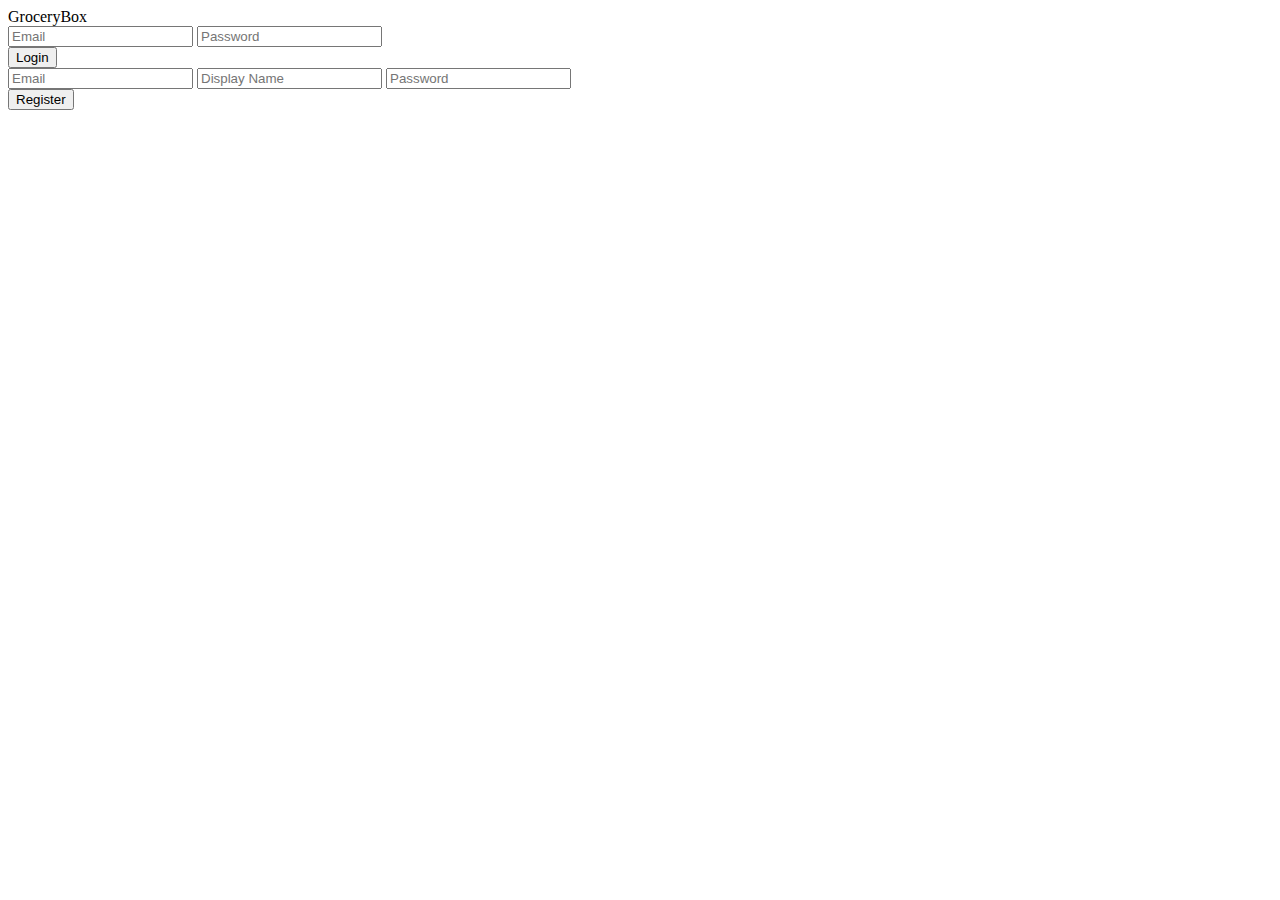
==== public/login.html @ 2fb4c14b "Initial Commit" ====
<!doctype html>
<head>
<link rel="stylesheet" href="style.css">
<title>GroceryBox</title>
    <script src='https://cdn.firebase.com/js/client/2.2.1/firebase.js'></script>
    <script src='js/source.js'></script>
    <meta name="viewport" content="width=device-width, initial-scale=1">
</head>

<body>
<header>
GroceryBox
</header>

<div class="loginPageContainer">
<div class="loginContainer">

  <input class="loginField" id="loginEmail" type="text" placeholder="Email"/>
  <input class="loginField" id="loginPass" type="password" placeholder="Password"/><br>
  <button class="loginBtn">Login</button>
</div>


</div>


<div id="registerPage">
<div class="loginContainer2">

  <input class="registerField" id="regEmail" type="text" placeholder="Email"/>
  <input class="registerField" id="regName" type="text" placeholder="Display Name"/>
  <input class="registerField" id="regPass" type="password" placeholder="Password"/><br>
  <button class="registerBtn">Register</button>
</div>
</div>

<script src="js/login.js"></script>


</body>


</html>
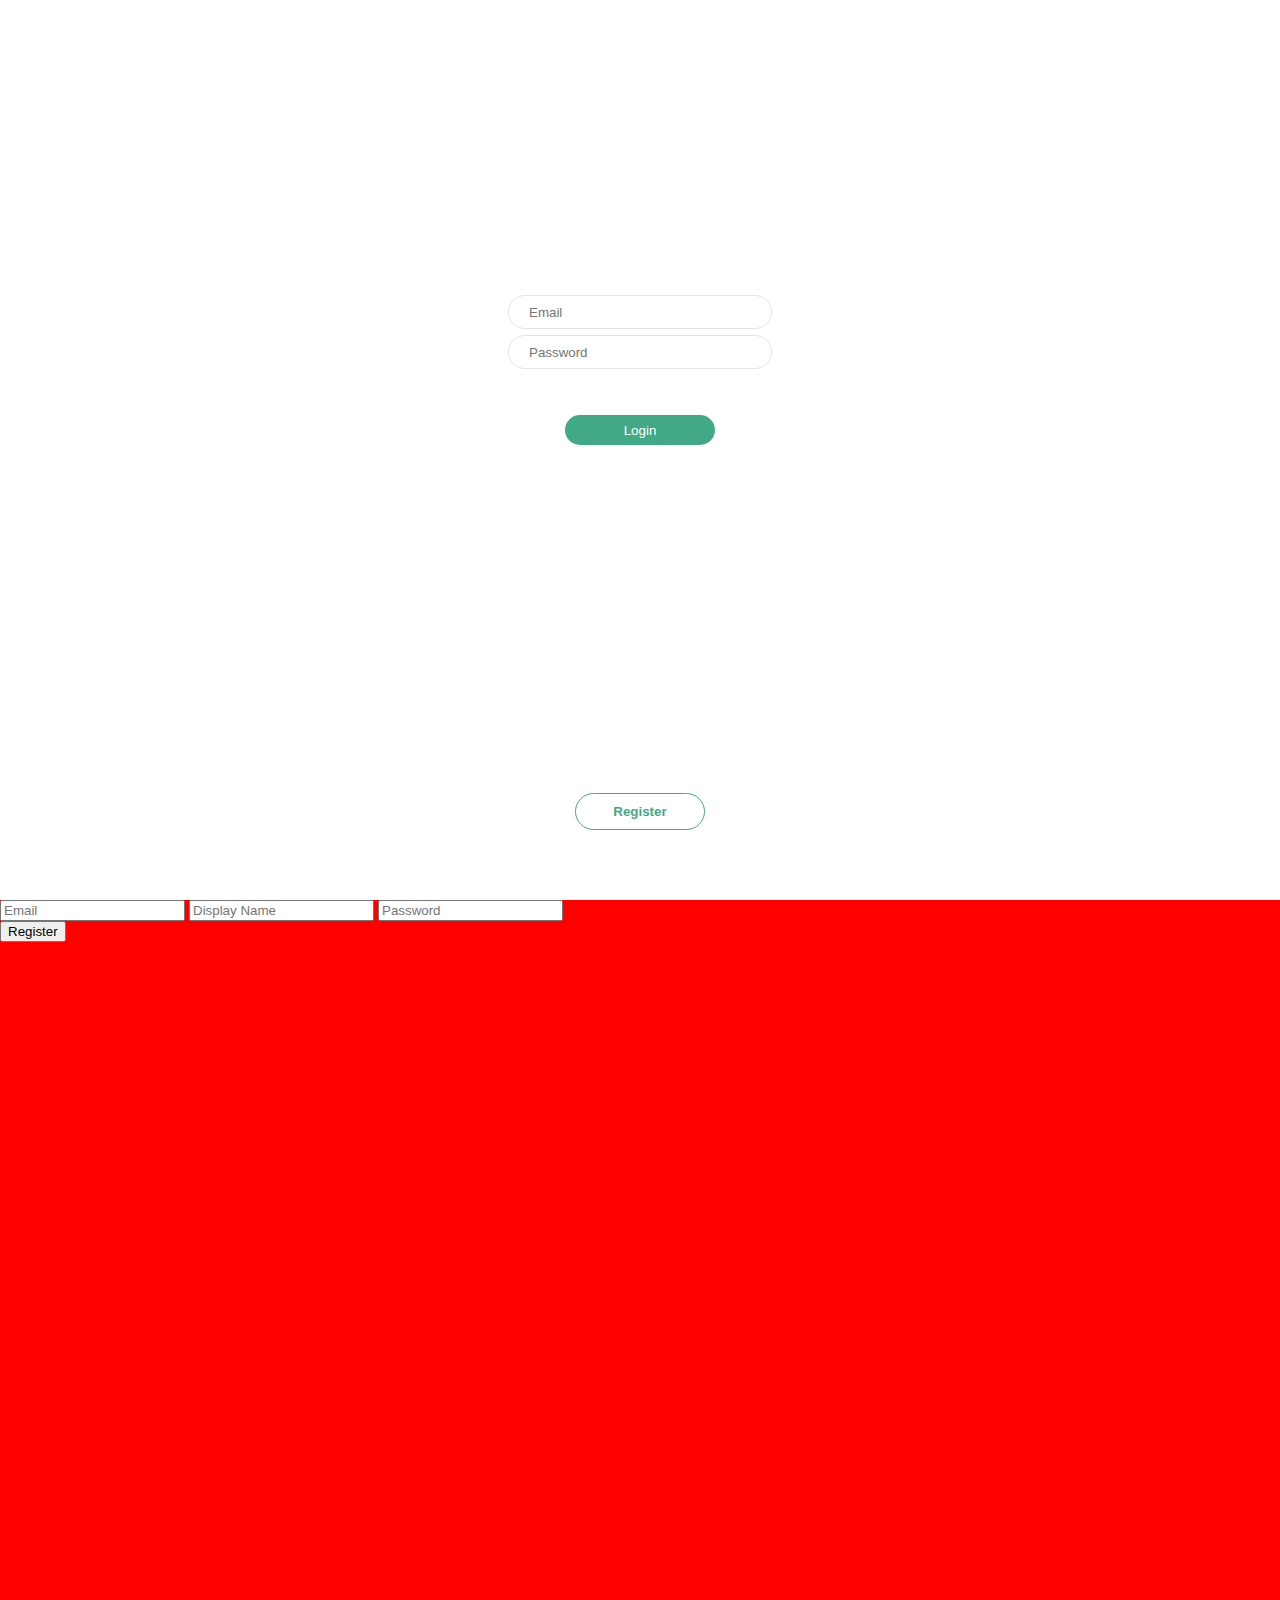
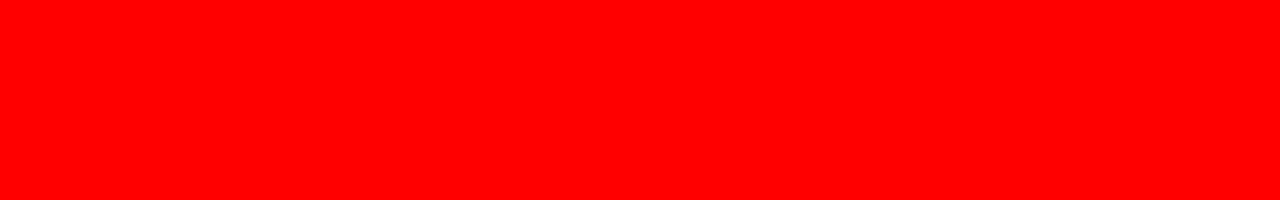
==== commit 4c5be3c8: "styled login form" ====
--- a/public/login.html
+++ b/public/login.html
@@ -1,7 +1,7 @@
 <!doctype html>
 <head>
-<link rel="stylesheet" href="style.css">
 <title>GroceryBox</title>
+<link rel="stylesheet" type="text/css" href="css/loginStyle.css">
     <script src='https://cdn.firebase.com/js/client/2.2.1/firebase.js'></script>
     <script src='js/source.js'></script>
     <meta name="viewport" content="width=device-width, initial-scale=1">
@@ -9,22 +9,23 @@
 
 <body>
 <header>
-GroceryBox
+
 </header>
 
 <div class="loginPageContainer">
 <div class="loginContainer">
 
-  <input class="loginField" id="loginEmail" type="text" placeholder="Email"/>
+  <input class="loginField" id="loginEmail" type="text" placeholder="Email"/><br>
   <input class="loginField" id="loginPass" type="password" placeholder="Password"/><br>
   <button class="loginBtn">Login</button>
 </div>
-
+<button id="registerSectionButton">Register</button>
 
 </div>
 
 
-<div id="registerPage">
+
+<div class="registerSection">
 <div class="loginContainer2">
 
   <input class="registerField" id="regEmail" type="text" placeholder="Email"/>
--- a/public/css/loginStyle.css
+++ b/public/css/loginStyle.css
@@ -0,0 +1,190 @@
+
+
+html, body
+{
+	margin:0px;
+	padding:0px;
+}
+
+.loginPageContainer
+{
+	width:100%;
+	height:100vh;
+	background-image:url('../img/pattern.png');
+}
+
+
+
+		.loginContainer {
+    width: 20%;
+    background-color: white;
+    position: absolute;
+    left: 0px;
+    height: 250px;
+    border-radius: 8px;
+    top: 40%;
+    right: 0px;
+    margin-left: auto;
+    margin-right: auto;
+    margin-top: -115px;
+    padding: 30px;
+}
+
+
+
+input#loginEmail {
+    width: 240px;
+    height: 30px;
+    border-radius: 16px;
+    padding-left: 20px;
+    position: absolute;
+    left: 0px;
+    right: 0px;
+    margin-left: auto;
+    margin-right: auto;
+    outline:none;
+    top: 50px;
+    border: 1px solid #e5e5e5;
+}
+
+
+input#loginPass {
+	    width: 240px;
+    height: 30px;
+    border-radius: 16px;
+    padding-left: 20px;
+    position: absolute;
+    left: 0px;
+    right: 0px;
+    margin-left: auto;
+    outline:none;
+    margin-right: auto;
+    top: 90px;
+    border: 1px solid #e5e5e5;
+}
+
+
+.registerSection
+{
+	width:100%;
+	height:100vh;
+	background-color:red;
+}
+
+
+		#registerSectionButton
+		{
+    width: 130px;
+    height: 37px;
+    /* background-color: #42a986; */
+    position: absolute;
+    left: 0px;
+    right: 0px;
+    margin-left: auto;
+    /* margin-top: 20px; */
+    border: 1px solid #42a986 !important;
+    /* color: white; */
+    /* top: 20px; */
+    margin-right: auto;
+    bottom: 70px;
+    border-radius: 200px;
+    border: none;
+    background: none;
+    outline: none;
+    font-weight: bold;
+    color: #42a986;
+		}
+
+
+		.loginContainer {
+		    height: 250px;
+		    width: 370px;
+		    padding: 0px;
+		}
+
+		button.loginBtn {
+    width: 150px;
+    height: 30px;
+    position: absolute;
+    bottom: 50px;
+    left: 0px;
+    right: 0px;
+    margin-left: auto;
+    margin-right: auto;
+    color: white;
+    background-color: #42a986;
+    border: none;
+    border-radius: 40px;
+    outline:none;
+}
+
+		@media only screen and (max-width:700px)
+		{
+
+
+
+			.registerSection
+			{
+				background-color:blue;
+			}
+
+				.loginContainer
+				{
+					width:100%;
+				}
+
+				input#loginEmail {
+			    width: 50%;
+			    height: 40px;
+			    border: 1px solid #e5e5e5;
+			    border-radius: 26px;
+			    padding-left: 30px;
+			    /* text-align: center; */
+			    padding-top: 4px;
+			    margin-top: 30px;
+			    top:0;
+			    outline: none;
+			    position: absolute;
+			    /* margin: 0 auto; */
+			    left: 0px;
+			    right: 0px;
+			    margin-left: auto;
+			    margin-right: auto;
+			}
+
+
+			input#loginPass {
+			    width: 50%;
+			    height: 40px;
+			    border: 1px solid #e5e5e5;
+			    top: 30px;
+			    border-radius: 26px;
+			    padding-left: 30px;
+			    /* text-align: center; */
+			    padding-top: 4px;
+			    margin-top: 70px;
+			    outline: none;
+			    position: absolute;
+			    /* margin: 0 auto; */
+			    left: 0px;
+			    right: 0px;
+			    margin-left: auto;
+			    margin-right: auto;
+
+				}
+
+				button.loginBtn {
+			    position: absolute;
+			    bottom: 30px;
+			    text-align: center;
+			    width: 30%;
+			    border: none;
+			    left: 0px;
+			    right: 0px;
+			    margin-left: auto;
+			    margin-right: auto;
+			    height: 35px;
+			}
+
+
+		}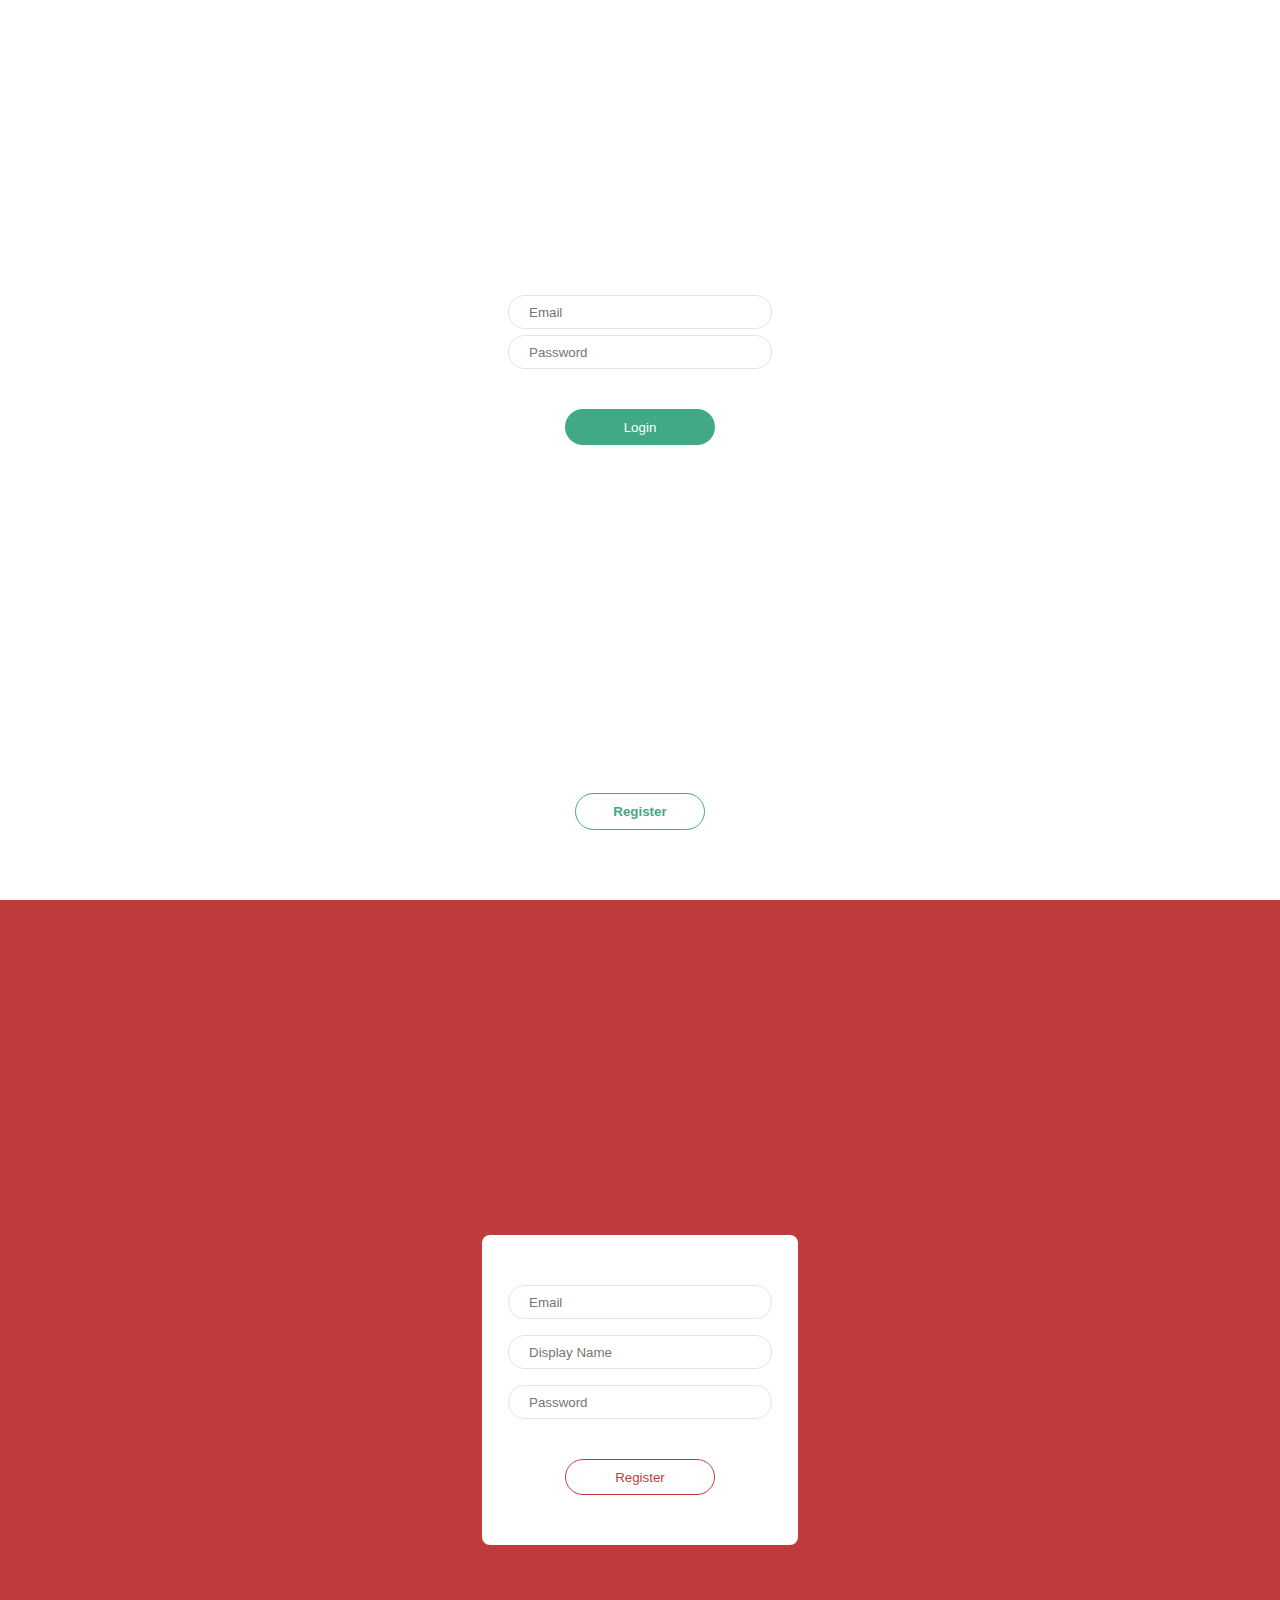
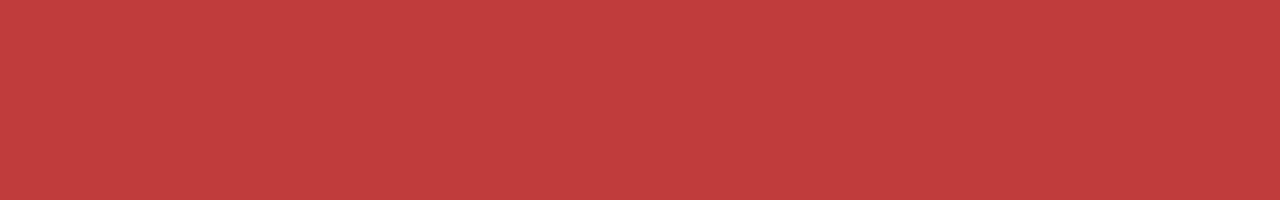
==== commit 488cdf0d: "styled and animated register section of login page" ====
--- a/public/login.html
+++ b/public/login.html
@@ -17,6 +17,7 @@
 
   <input class="loginField" id="loginEmail" type="text" placeholder="Email"/><br>
   <input class="loginField" id="loginPass" type="password" placeholder="Password"/><br>
+  <div id="validationMessage"></div>
   <button class="loginBtn">Login</button>
 </div>
 <button id="registerSectionButton">Register</button>
@@ -26,11 +27,12 @@
 
 
 <div class="registerSection">
-<div class="loginContainer2">
+<div class="registerContainer">
 
   <input class="registerField" id="regEmail" type="text" placeholder="Email"/>
   <input class="registerField" id="regName" type="text" placeholder="Display Name"/>
   <input class="registerField" id="regPass" type="password" placeholder="Password"/><br>
+  <div id="validationMessageReg"></div>
   <button class="registerBtn">Register</button>
 </div>
 </div>
--- a/public/css/loginStyle.css
+++ b/public/css/loginStyle.css
@@ -68,7 +68,7 @@
 {
 	width:100%;
 	height:100vh;
-	background-color:red;
+	background-color: #c03c3c;
 }
 
 
@@ -104,7 +104,7 @@
 
 		button.loginBtn {
     width: 150px;
-    height: 30px;
+    height: 36px;
     position: absolute;
     bottom: 50px;
     left: 0px;
@@ -118,15 +118,122 @@
     outline:none;
 }
 
+
+		#validationMessage {
+		    position: absolute;
+		    text-align: center;
+		    bottom: 95px;
+		    width: 100%;
+		    color: #c03c3c;
+		    font-size: 14px;
+		}
+
+#regEmail
+{
+	width: 240px;
+    height: 30px;
+    border-radius: 16px;
+    padding-left: 20px;
+    position: absolute;
+    left: 0px;
+    right: 0px;
+    margin-left: auto;
+    margin-right: auto;
+    outline:none;
+    top: 50px;
+    border: 1px solid #e5e5e5;
+}
+
+#regName
+{
+    width: 240px;
+    height: 30px;
+    border-radius: 16px;
+    padding-left: 20px;
+    position: absolute;
+    left: 0px;
+    right: 0px;
+    margin-left: auto;
+    margin-right: auto;
+    outline: none;
+    top: 100px;
+    border: 1px solid #e5e5e5;
+}
+
+#regPass
+{
+    width: 240px;
+    height: 30px;
+    border-radius: 16px;
+    padding-left: 20px;
+    position: absolute;
+    left: 0px;
+    right: 0px;
+    margin-left: auto;
+    margin-right: auto;
+    outline:none;
+    top: 150px;
+    border: 1px solid #e5e5e5;
+}
+
+
+.registerContainer
+{
+	    width: 20%;
+    background-color: white;
+    position: absolute;
+    left: 0px;
+    height: 250px;
+    border-radius: 8px;
+    top: 150vh;
+    right: 0px;
+    margin-left: auto;
+    margin-right: auto;
+    margin-top: -115px;
+    padding: 30px;
+}
+
+button.registerBtn {
+    width: 150px;
+    height: 36px;
+    position: absolute;
+    bottom: 50px;
+    left: 0px;
+    right: 0px;
+    margin-left: auto;
+    margin-right: auto;
+    color: white;
+    border-radius: 40px;
+    outline: none;
+    color: #c03c3c;
+    background: none;
+    border: 1px solid #c03c3c;
+}
+
+div#validationMessageReg {
+    position: absolute;
+    bottom: 99px;
+    width: 100%;
+    color: #c03c3c;
+    font-size: 14px;
+}
+
 		@media only screen and (max-width:700px)
 		{
-
-
-
-			.registerSection
-			{
-				background-color:blue;
-			}
+			#validationMessage {
+		    bottom: 76px;
+		}
+
+
+			.registerContainer {
+			    width: 100%;
+			    height: 330px;
+			    padding:0px;
+			}
+			div#validationMessageReg {
+				text-align:center;
+			}
+
 
 				.loginContainer
 				{
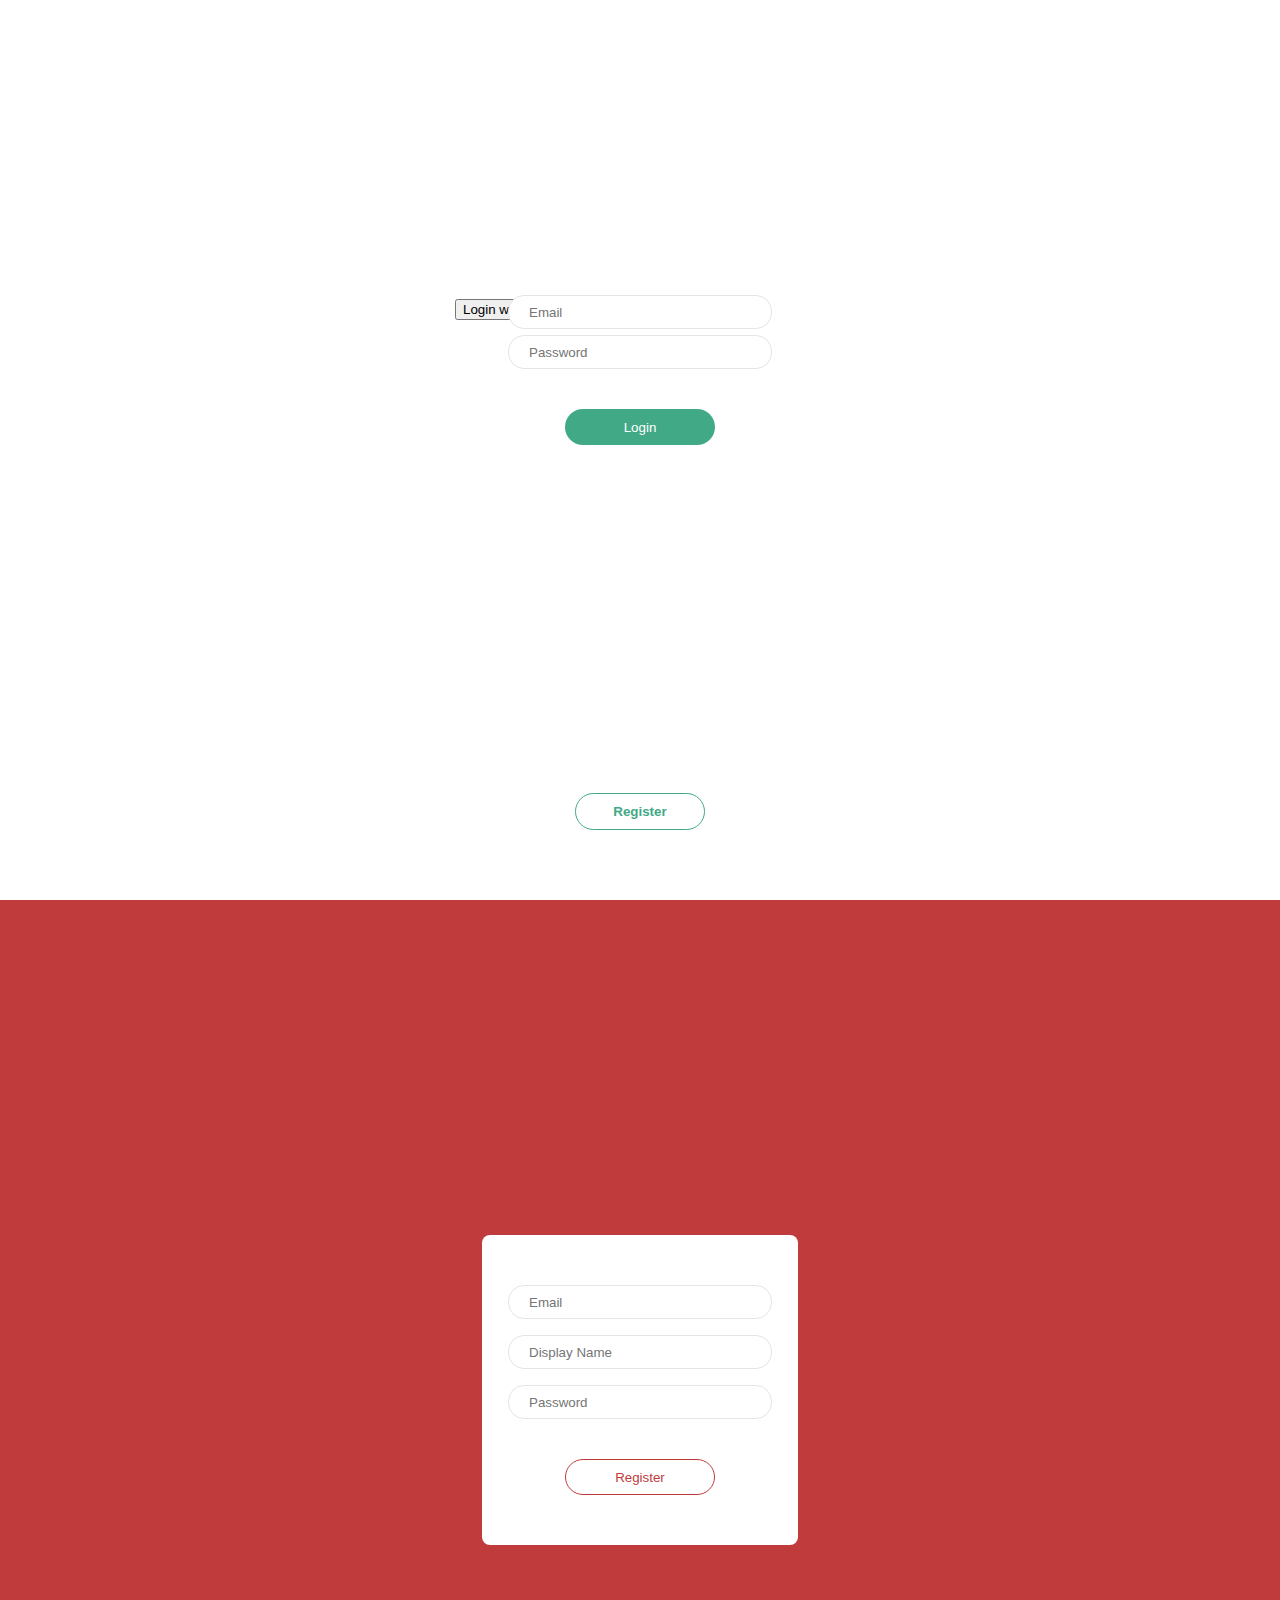
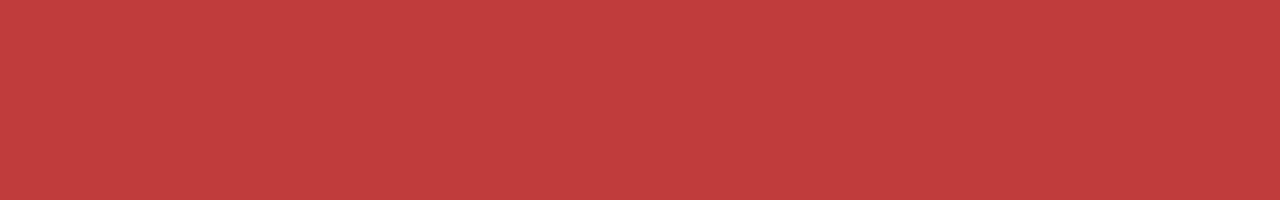
==== commit dd1c5997: "fixed issue whereby users would add duplicates of same item, also added google login support and und" ====
--- a/public/login.html
+++ b/public/login.html
@@ -15,10 +15,12 @@
 <div class="loginPageContainer">
 <div class="loginContainer">
 
-  <input class="loginField" id="loginEmail" type="text" placeholder="Email"/><br>
+  <input class="loginField" id="loginEmail" type="email" placeholder="Email"/><br>
   <input class="loginField" id="loginPass" type="password" placeholder="Password"/><br>
   <div id="validationMessage"></div>
   <button class="loginBtn">Login</button>
+  <br>
+    <button id="loginGoogle">Login with Google</button>
 </div>
 <button id="registerSectionButton">Register</button>
 
@@ -29,7 +31,7 @@
 <div class="registerSection">
 <div class="registerContainer">
 
-  <input class="registerField" id="regEmail" type="text" placeholder="Email"/>
+  <input class="registerField" id="regEmail" type="email" placeholder="Email"/>
   <input class="registerField" id="regName" type="text" placeholder="Display Name"/>
   <input class="registerField" id="regPass" type="password" placeholder="Password"/><br>
   <div id="validationMessageReg"></div>
--- a/public/css/loginStyle.css
+++ b/public/css/loginStyle.css
@@ -225,14 +225,30 @@
 		}
 
 
+        .loginPageContainer
+{
+    background-image:none;
+}
+
+
 			.registerContainer {
 			    width: 100%;
 			    height: 330px;
 			    padding:0px;
+                background-color: #c03c3c;
 			}
+
+
 			div#validationMessageReg {
 				text-align:center;
+                color:white;
 			}
+
+            button.registerBtn
+            {
+                color:white;
+                border-color:white;
+            }
 
 
 				.loginContainer
@@ -241,7 +257,7 @@
 				}
 
 				input#loginEmail {
-			    width: 50%;
+			    width: 70%;
 			    height: 40px;
 			    border: 1px solid #e5e5e5;
 			    border-radius: 26px;
@@ -261,7 +277,7 @@
 
 
 			input#loginPass {
-			    width: 50%;
+			    width: 70%;
 			    height: 40px;
 			    border: 1px solid #e5e5e5;
 			    top: 30px;
@@ -284,7 +300,7 @@
 			    position: absolute;
 			    bottom: 30px;
 			    text-align: center;
-			    width: 30%;
+			    width: 50%;
 			    border: none;
 			    left: 0px;
 			    right: 0px;
@@ -294,4 +310,13 @@
 			}
 
 
+            #registerSectionButton
+            {
+                width:100px;
+                bottom:30px;
+
+            }
+
+
+
 		}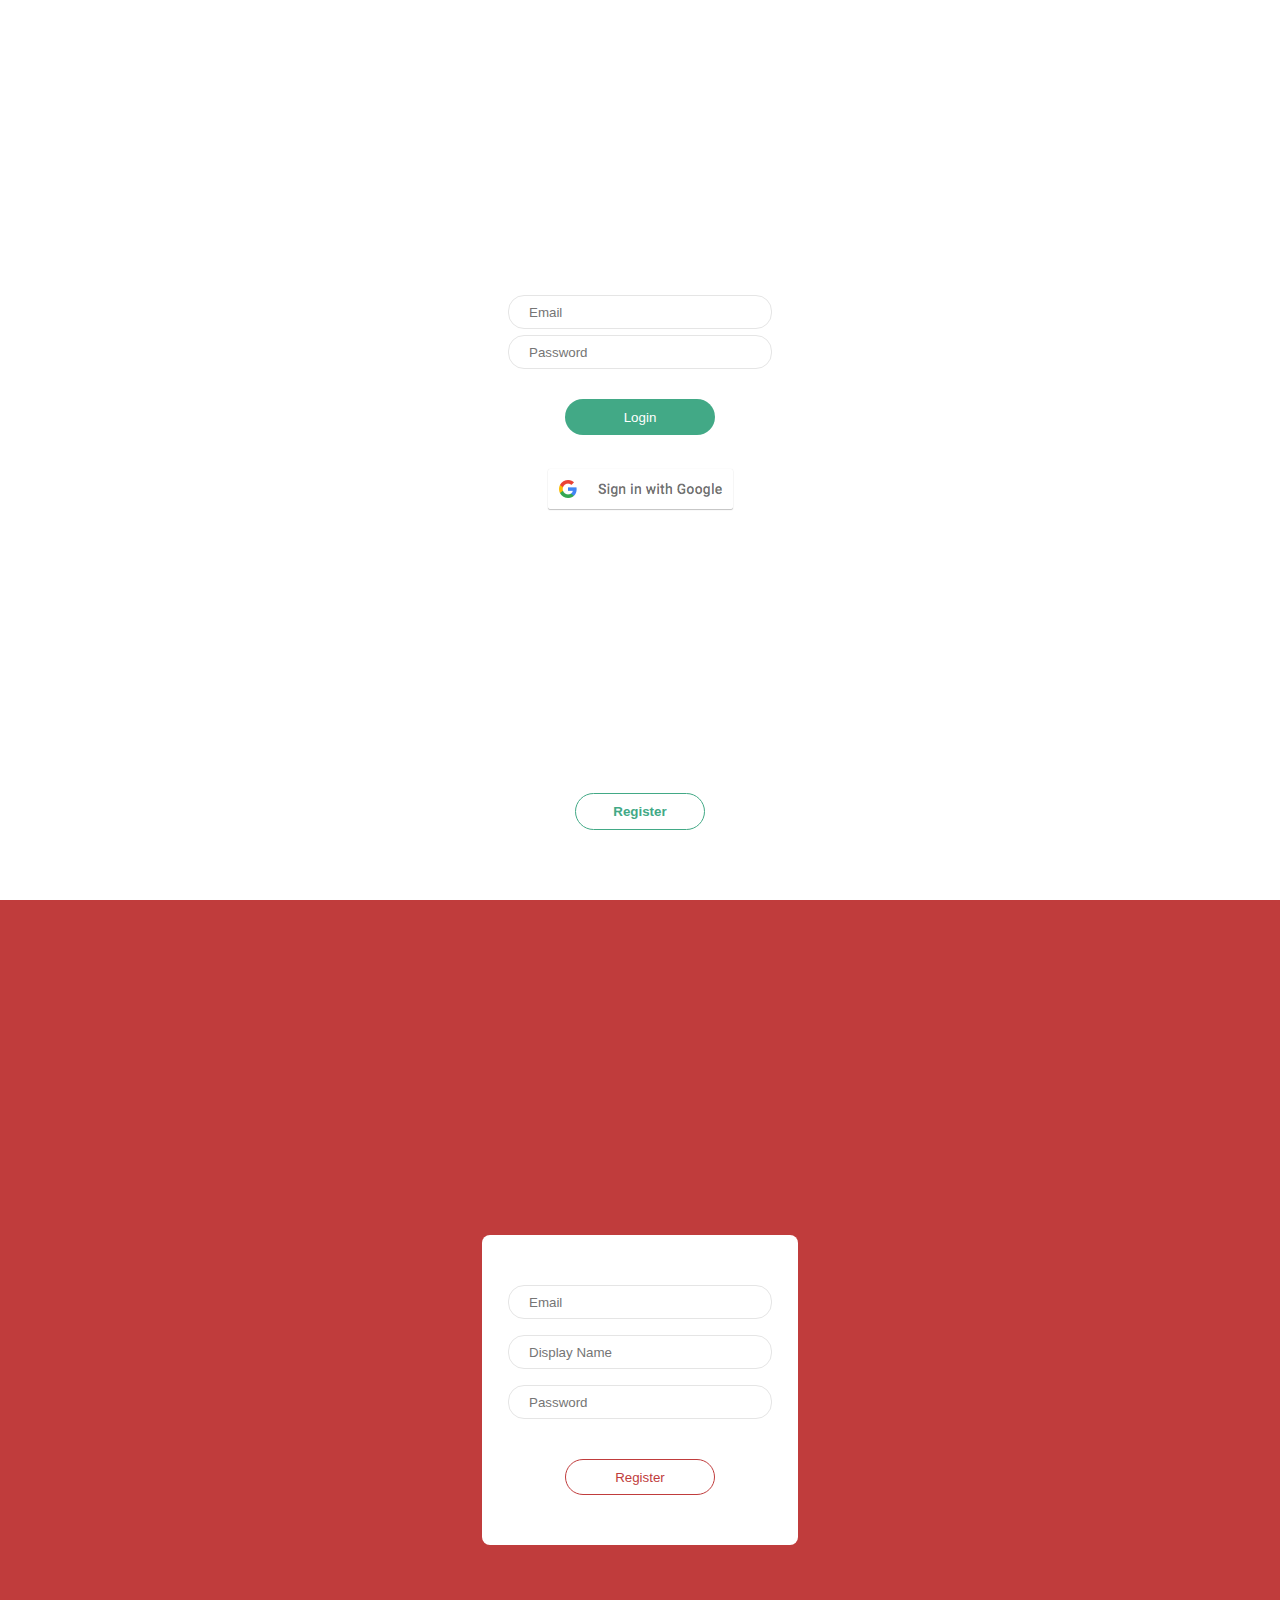
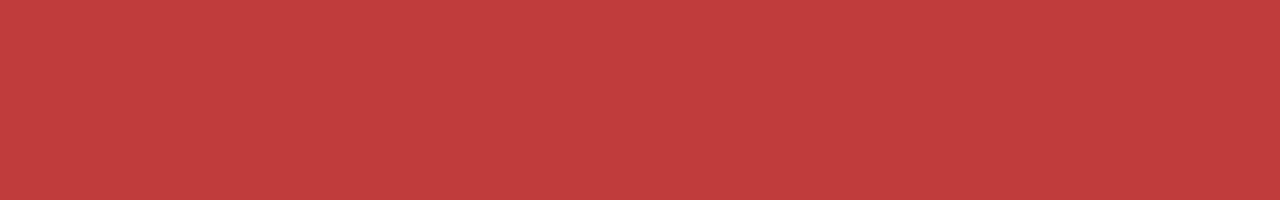
==== commit 30bd59e3: "added initials to user profiles and added ability to share link for list" ====
--- a/public/login.html
+++ b/public/login.html
@@ -20,7 +20,7 @@
   <div id="validationMessage"></div>
   <button class="loginBtn">Login</button>
   <br>
-    <button id="loginGoogle">Login with Google</button>
+    <div id="loginGoogle"></div>
 </div>
 <button id="registerSectionButton">Register</button>
 
--- a/public/css/loginStyle.css
+++ b/public/css/loginStyle.css
@@ -11,6 +11,25 @@
 	width:100%;
 	height:100vh;
 	background-image:url('../img/pattern.png');
+}
+
+#loginGoogle {
+    position: absolute;
+    bottom: 33px;
+    text-align: center;
+    margin-left: auto;
+    margin-right: auto;
+    left: 0px;
+    right: 0px;
+    width: 191px;
+    background-image:url(../img/googlebtn.png);
+    height:46px;
+}
+
+
+#loginGoogle:hover
+{
+    background-image:url(../img/googlebtn_pressed.png);
 }
 
 
@@ -97,7 +116,7 @@
 
 
 		.loginContainer {
-		    height: 250px;
+		    height: 300px;
 		    width: 370px;
 		    padding: 0px;
 		}
@@ -106,7 +125,7 @@
     width: 150px;
     height: 36px;
     position: absolute;
-    bottom: 50px;
+    bottom: 110px;
     left: 0px;
     right: 0px;
     margin-left: auto;
@@ -298,7 +317,7 @@
 
 				button.loginBtn {
 			    position: absolute;
-			    bottom: 30px;
+			    bottom: 80px;
 			    text-align: center;
 			    width: 50%;
 			    border: none;
@@ -309,6 +328,11 @@
 			    height: 35px;
 			}
 
+            #loginGoogle
+            {
+                bottom:5px;
+            }
+
 
             #registerSectionButton
             {
